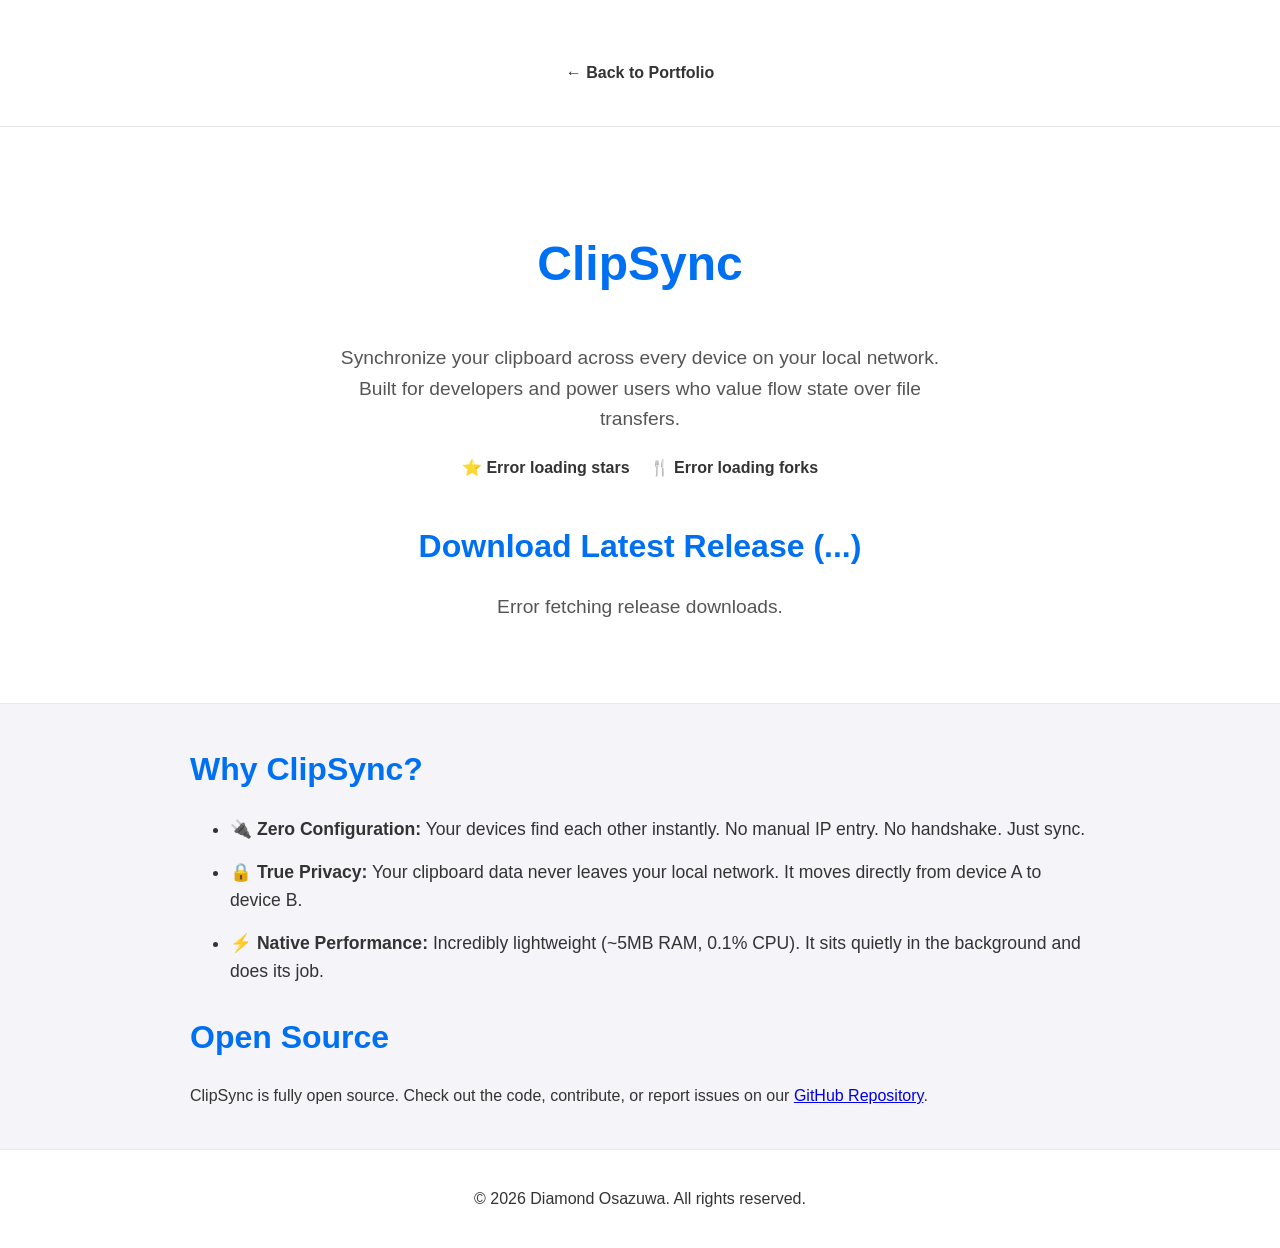
==== clipsync/index.html @ 91b4ae2b "feat: Create initial portfolio with ClipSync subpage and live stats - Added main `index.html` and `s" ====
<!DOCTYPE html>
<html lang="en">
<head>
    <meta charset="UTF-8">
    <meta name="viewport" content="width=device-width, initial-scale=1.0">
    <title>ClipSync - Synchronize Your Clipboard</title>
    <link rel="stylesheet" href="../style.css">
    <style>
        .hero {
            text-align: center;
            padding: 60px 20px;
            background-color: var(--card-bg);
            border-bottom: 1px solid #eaeaea;
        }
        .hero h1 {
            font-size: 3rem;
            color: var(--accent-color);
        }
        .hero p {
            font-size: 1.2rem;
            color: #555;
            max-width: 600px;
            margin: 20px auto;
        }
        .stats {
            display: flex;
            justify-content: center;
            gap: 20px;
            margin: 20px 0;
            font-weight: bold;
        }
        .downloads-section {
            text-align: center;
            margin-top: 40px;
        }
        .download-btn {
            display: inline-block;
            background-color: var(--accent-color);
            color: white;
            padding: 12px 24px;
            text-decoration: none;
            border-radius: 6px;
            font-weight: bold;
            margin: 10px;
            transition: background-color 0.3s;
        }
        .download-btn:hover {
            background-color: #005bb5;
        }
        .features-list {
            margin-top: 40px;
        }
        .features-list li {
            margin-bottom: 15px;
            font-size: 1.1rem;
        }
        #loading {
            font-style: italic;
            color: #888;
        }
    </style>
</head>
<body>
    <header>
        <div class="container">
            <nav>
                <a href="/">← Back to Portfolio</a>
            </nav>
        </div>
    </header>

    <main>
        <section class="hero">
            <div class="container">
                <h1>ClipSync</h1>
                <p>Synchronize your clipboard across every device on your local network. Built for developers and power users who value flow state over file transfers.</p>

                <div class="stats" id="github-stats">
                    <span id="stars-count">⭐ Loading stars...</span>
                    <span id="forks-count">🍴 Loading forks...</span>
                </div>

                <div class="downloads-section">
                    <h2>Download Latest Release (<span id="version-label">...</span>)</h2>
                    <p id="loading-releases">Fetching downloads...</p>
                    <div id="download-buttons" style="display: none;">
                        <!-- Buttons will be injected here via JS -->
                    </div>
                </div>
            </div>
        </section>

        <section class="container features-list">
            <h2>Why ClipSync?</h2>
            <ul>
                <li><strong>🔌 Zero Configuration:</strong> Your devices find each other instantly. No manual IP entry. No handshake. Just sync.</li>
                <li><strong>🔒 True Privacy:</strong> Your clipboard data never leaves your local network. It moves directly from device A to device B.</li>
                <li><strong>⚡ Native Performance:</strong> Incredibly lightweight (~5MB RAM, 0.1% CPU). It sits quietly in the background and does its job.</li>
            </ul>

            <h2>Open Source</h2>
            <p>ClipSync is fully open source. Check out the code, contribute, or report issues on our <a href="https://github.com/diamondosas/ClipSync" target="_blank">GitHub Repository</a>.</p>
        </section>
    </main>

    <footer>
        <div class="container">
            <p>&copy; 2026 Diamond Osazuwa. All rights reserved.</p>
        </div>
    </footer>

    <script src="clipsync.js"></script>
</body>
</html>
---- style.css ----
:root {
    --bg-color: #f4f4f9;
    --text-color: #333;
    --accent-color: #0070f3;
    --card-bg: #fff;
}

body {
    font-family: -apple-system, BlinkMacSystemFont, "Segoe UI", Roboto, Helvetica, Arial, sans-serif;
    line-height: 1.6;
    margin: 0;
    padding: 0;
    background-color: var(--bg-color);
    color: var(--text-color);
}

.container {
    max-width: 900px;
    margin: 0 auto;
    padding: 0 20px;
}

header {
    background-color: var(--card-bg);
    padding: 40px 0;
    border-bottom: 1px solid #eaeaea;
    text-align: center;
}

header h1 {
    margin: 0;
    font-size: 2.5rem;
}

.subtitle {
    color: #666;
    font-size: 1.2rem;
    margin-top: 10px;
}

nav {
    margin-top: 20px;
}

nav a {
    margin: 0 10px;
    text-decoration: none;
    color: var(--text-color);
    font-weight: bold;
}

nav a:hover {
    color: var(--accent-color);
}

section {
    padding: 40px 0;
    border-bottom: 1px solid #eaeaea;
}

section:last-child {
    border-bottom: none;
}

h2 {
    font-size: 2rem;
    color: var(--accent-color);
    margin-bottom: 20px;
}

.project-grid {
    display: grid;
    grid-template-columns: repeat(auto-fit, minmax(250px, 1fr));
    gap: 20px;
}

.project-card {
    background: var(--card-bg);
    padding: 20px;
    border-radius: 8px;
    box-shadow: 0 2px 5px rgba(0,0,0,0.05);
}

.project-card h3 {
    margin-top: 0;
}

.project-card h3 a {
    color: var(--text-color);
    text-decoration: none;
}

.project-card h3 a:hover {
    color: var(--accent-color);
}

.role {
    font-style: italic;
    color: #666;
    margin-bottom: 10px;
}

.experience-item, .education-item {
    margin-bottom: 20px;
}

.experience-item h3, .education-item h3 {
    margin-bottom: 5px;
}

footer {
    text-align: center;
    padding: 20px 0;
    margin-top: 40px;
    background-color: var(--card-bg);
    border-top: 1px solid #eaeaea;
}

footer a {
    color: var(--accent-color);
    text-decoration: none;
}

footer a:hover {
    text-decoration: underline;
}
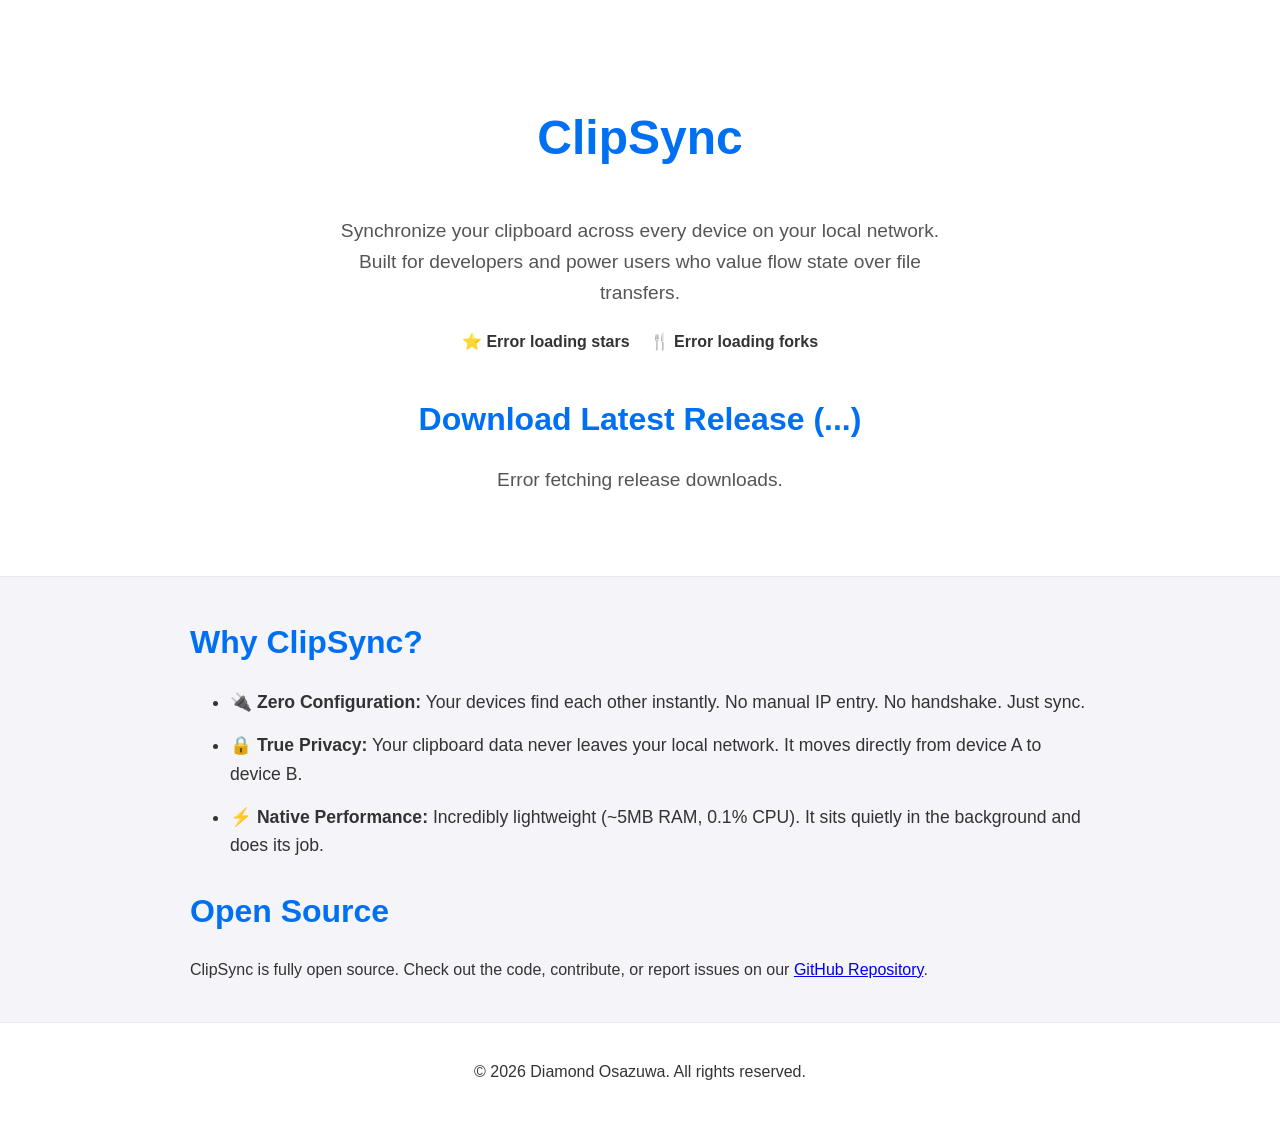
==== commit 54593a27: "Remove header from index.html Removed header section from index.html" ====
--- a/clipsync/index.html
+++ b/clipsync/index.html
@@ -61,14 +61,6 @@
     </style>
 </head>
 <body>
-    <header>
-        <div class="container">
-            <nav>
-                <a href="/">← Back to Portfolio</a>
-            </nav>
-        </div>
-    </header>
-
     <main>
         <section class="hero">
             <div class="container">
@@ -111,4 +103,4 @@
 
     <script src="clipsync.js"></script>
 </body>
-</html>+</html>
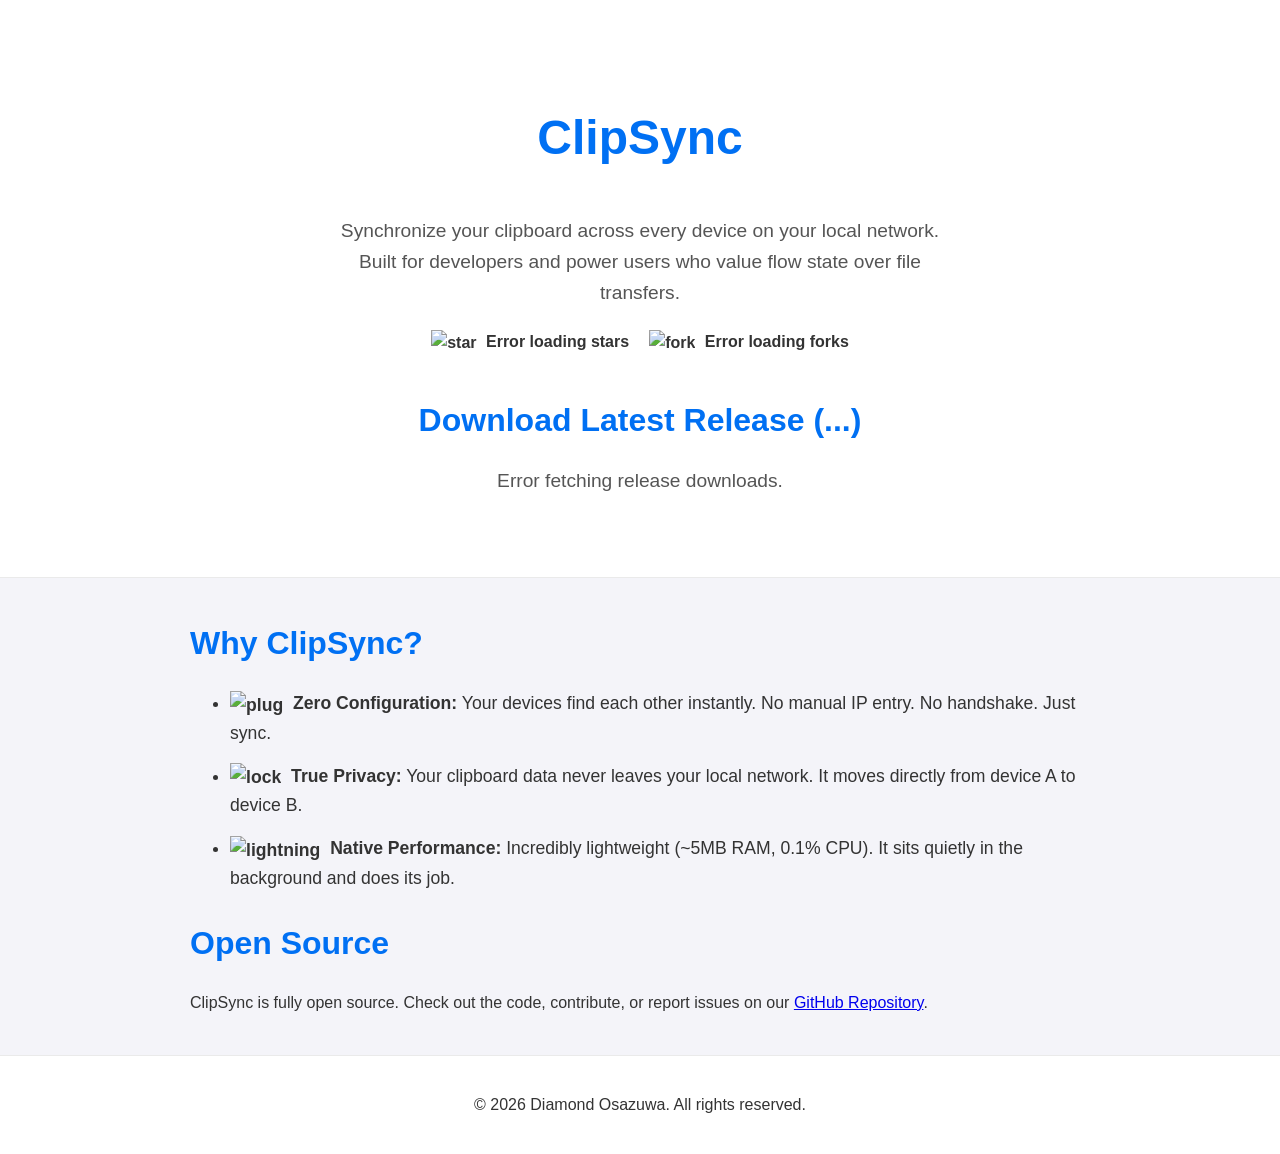
==== commit 8fb39633: "Refactor: Replace emojis with SVG icons from Iconify - Updated `clipsync/index.html` to use Iconify " ====
--- a/clipsync/index.html
+++ b/clipsync/index.html
@@ -58,6 +58,11 @@
             font-style: italic;
             color: #888;
         }
+        .icon-svg {
+            height: 1.2em;
+            vertical-align: middle;
+            margin-right: 5px;
+        }
     </style>
 </head>
 <body>
@@ -68,8 +73,8 @@
                 <p>Synchronize your clipboard across every device on your local network. Built for developers and power users who value flow state over file transfers.</p>
 
                 <div class="stats" id="github-stats">
-                    <span id="stars-count">⭐ Loading stars...</span>
-                    <span id="forks-count">🍴 Loading forks...</span>
+                    <span id="stars-count"><img src="https://api.iconify.design/mdi:star.svg" alt="star" class="icon-svg"> Loading stars...</span>
+                    <span id="forks-count"><img src="https://api.iconify.design/mdi:source-fork.svg" alt="fork" class="icon-svg"> Loading forks...</span>
                 </div>
 
                 <div class="downloads-section">
@@ -85,9 +90,9 @@
         <section class="container features-list">
             <h2>Why ClipSync?</h2>
             <ul>
-                <li><strong>🔌 Zero Configuration:</strong> Your devices find each other instantly. No manual IP entry. No handshake. Just sync.</li>
-                <li><strong>🔒 True Privacy:</strong> Your clipboard data never leaves your local network. It moves directly from device A to device B.</li>
-                <li><strong>⚡ Native Performance:</strong> Incredibly lightweight (~5MB RAM, 0.1% CPU). It sits quietly in the background and does its job.</li>
+                <li><strong><img src="https://api.iconify.design/mdi:power-plug.svg" alt="plug" class="icon-svg"> Zero Configuration:</strong> Your devices find each other instantly. No manual IP entry. No handshake. Just sync.</li>
+                <li><strong><img src="https://api.iconify.design/mdi:lock.svg" alt="lock" class="icon-svg"> True Privacy:</strong> Your clipboard data never leaves your local network. It moves directly from device A to device B.</li>
+                <li><strong><img src="https://api.iconify.design/mdi:lightning-bolt.svg" alt="lightning" class="icon-svg"> Native Performance:</strong> Incredibly lightweight (~5MB RAM, 0.1% CPU). It sits quietly in the background and does its job.</li>
             </ul>
 
             <h2>Open Source</h2>
